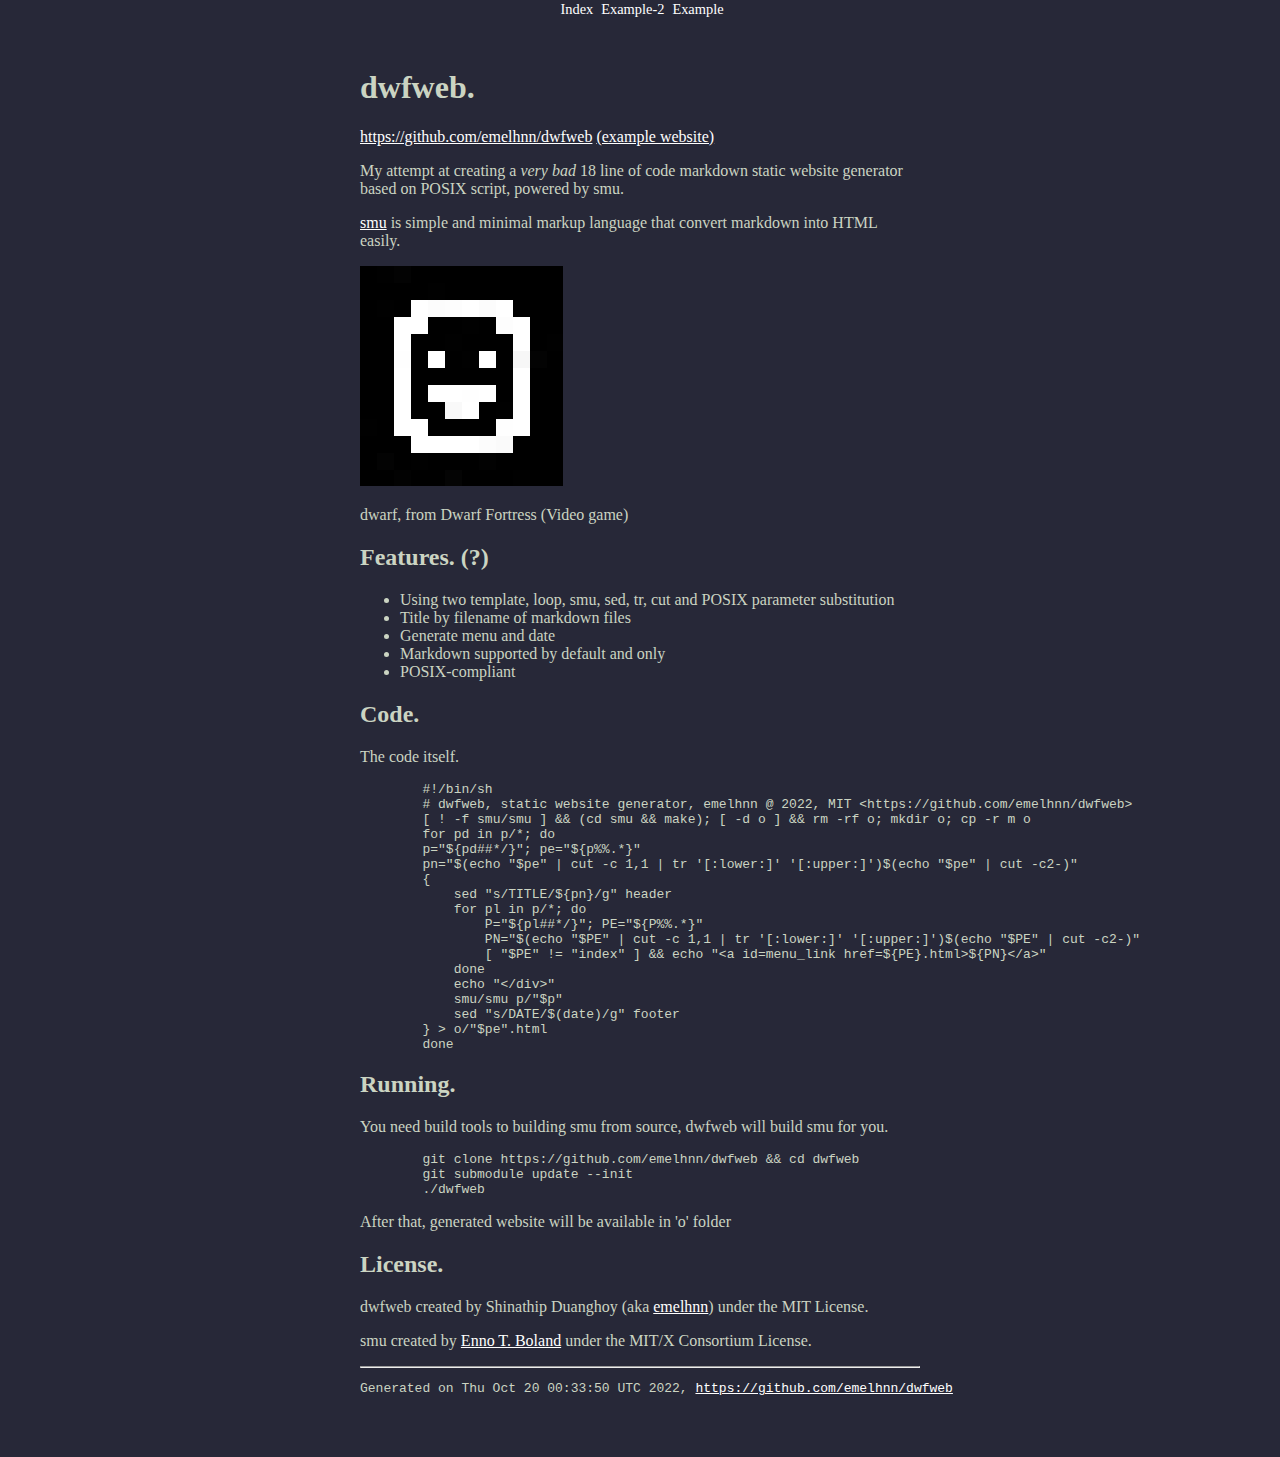
==== index.html @ f4f2b344 "deploy: 4592cbf70ab6e5f2553f593d0f2229c2000f8d30" ====
<!DOCTYPE html>
<html>
<head>
<meta charset=utf-8>
<title>Index | dwfweb.</title>
<link rel=stylesheet href=m/main.css>
</head>
<body>
<div id=menu>
<a id=menu_link href=index.html>Index</a>
<a id=menu_link href=example-2.html>Example-2</a>
<a id=menu_link href=example.html>Example</a>
</div>
<h1>dwfweb.</h1>
<p><a href="https://github.com/emelhnn/dwfweb">https://github.com/emelhnn/dwfweb</a>
<a href="https://emelhnn.github.io/dwfweb/">(example website)</a></p>
<p>My attempt at creating a <em>very bad</em> 18 line of code
markdown static website generator based on POSIX script, powered by smu.</p>
<p><a href="https://github.com/Gottox/smu">smu</a> is simple and minimal markup language
that convert markdown into HTML easily.</p>
<p><img src="m/dwarf_fortress.png" alt="dwarf" /></p>
<p>dwarf, from Dwarf Fortress (Video game)</p>
<h2>Features. (?)</h2>
<ul>
<li>Using two template, loop, smu, sed, tr, cut and POSIX parameter substitution</li>
<li>Title by filename of markdown files</li>
<li>Generate menu and date</li>
<li>Markdown supported by default and only</li>
<li>POSIX-compliant</li>
</ul>
<h2>Code.</h2>
<p>The code itself.</p>
<pre><code>	#!/bin/sh
	# dwfweb, static website generator, emelhnn @ 2022, MIT &lt;https://github.com/emelhnn/dwfweb&gt;
	[ ! -f smu/smu ] &amp;&amp; (cd smu &amp;&amp; make); [ -d o ] &amp;&amp; rm -rf o; mkdir o; cp -r m o
	for pd in p/*; do
	p=&quot;${pd##*/}&quot;; pe=&quot;${p%%.*}&quot;
	pn=&quot;$(echo &quot;$pe&quot; | cut -c 1,1 | tr '[:lower:]' '[:upper:]')$(echo &quot;$pe&quot; | cut -c2-)&quot;
	{
	    sed &quot;s/TITLE/${pn}/g&quot; header
	    for pl in p/*; do
	        P=&quot;${pl##*/}&quot;; PE=&quot;${P%%.*}&quot;
	        PN=&quot;$(echo &quot;$PE&quot; | cut -c 1,1 | tr '[:lower:]' '[:upper:]')$(echo &quot;$PE&quot; | cut -c2-)&quot;
	        [ &quot;$PE&quot; != &quot;index&quot; ] &amp;&amp; echo &quot;&lt;a id=menu_link href=${PE}.html&gt;${PN}&lt;/a&gt;&quot;
	    done
	    echo &quot;&lt;/div&gt;&quot;
	    smu/smu p/&quot;$p&quot;
	    sed &quot;s/DATE/$(date)/g&quot; footer
	} &gt; o/&quot;$pe&quot;.html
	done
</code></pre>
<h2>Running.</h2>
<p>You need build tools to building smu from source, dwfweb will build smu for you.</p>
<pre><code>	git clone https://github.com/emelhnn/dwfweb &amp;&amp; cd dwfweb
	git submodule update --init
	./dwfweb
</code></pre>
<p>After that, generated website will be available in 'o' folder</p>
<h2>License.</h2>
<p>dwfweb created by Shinathip Duanghoy (aka <a href="https://github.com/emelhnn">emelhnn</a>)
under the MIT License. </p>
<p>smu created by <a href="https://github.com/Gottox">Enno T. Boland</a>
under the MIT/X Consortium License. </p>
<hr>
<pre>Generated on Thu Oct 20 00:33:50 UTC 2022, <a href="https://github.com/emelhnn/dwfweb">https://github.com/emelhnn/dwfweb</a></pre>
</body>
</html>
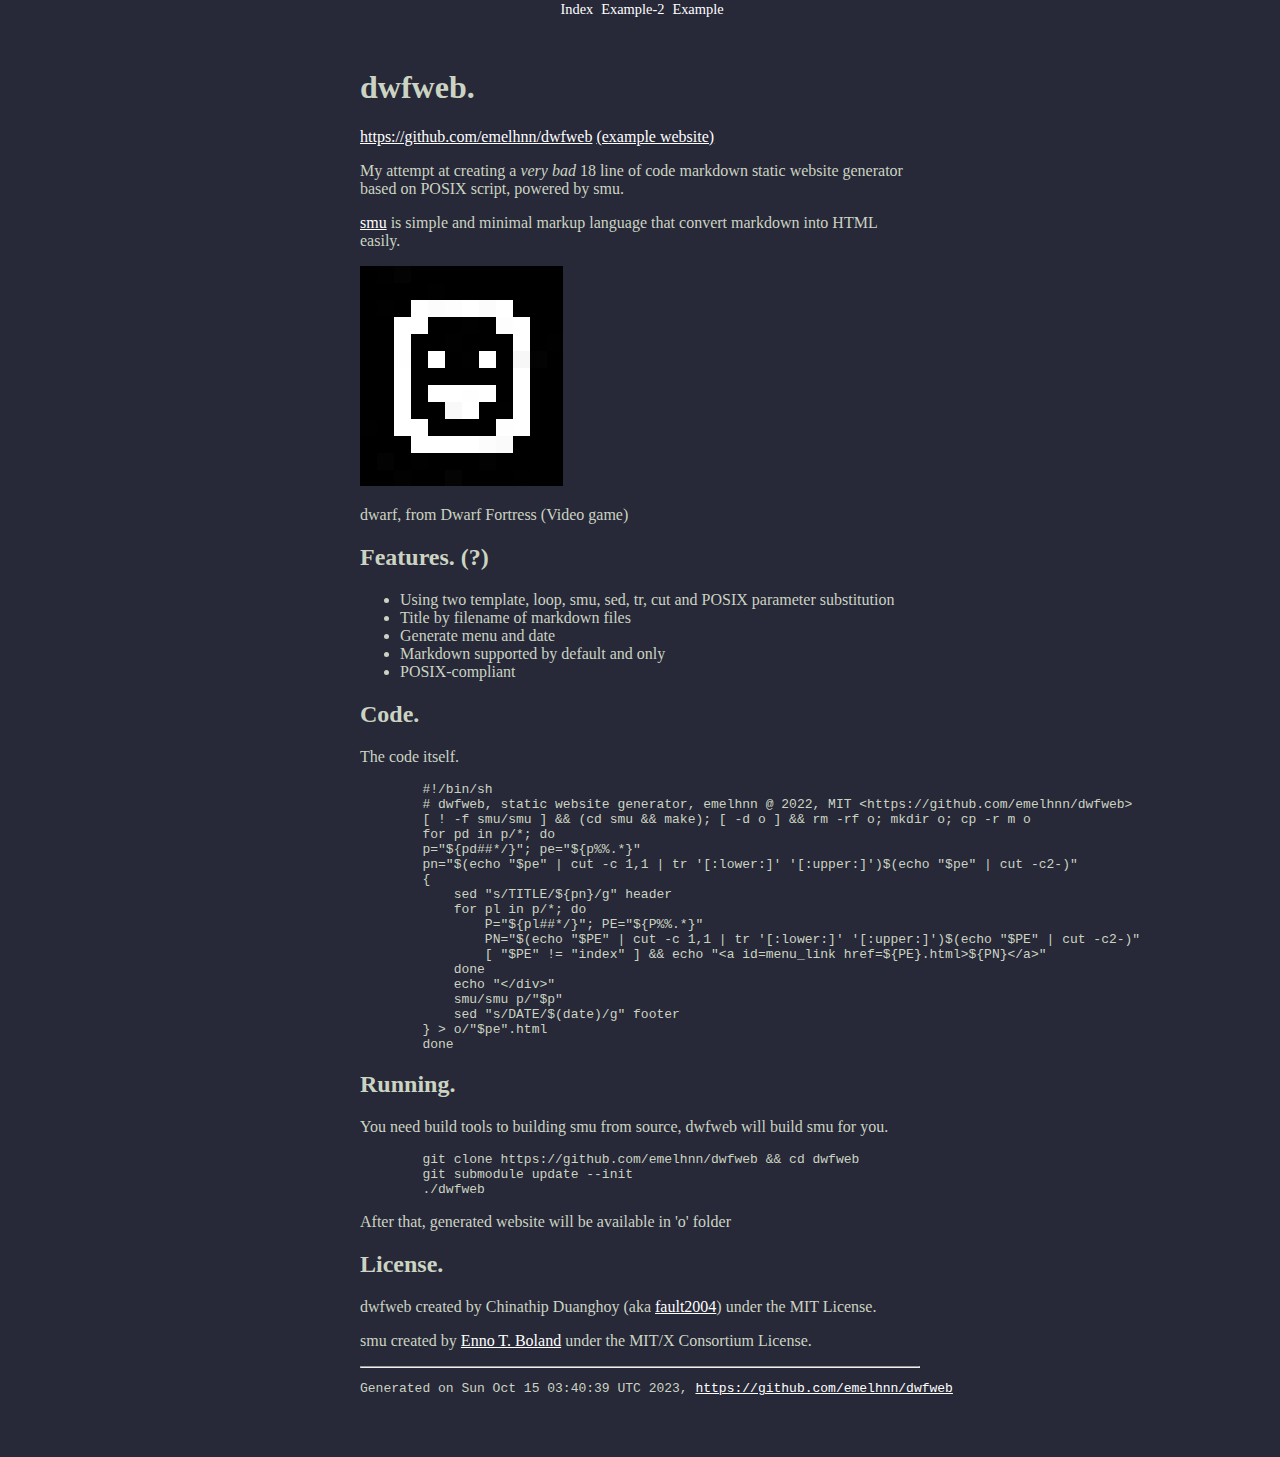
==== commit b11c7ed3: "deploy: c37b5f2879183028519b029b213d5d719e200d6f" ====
--- a/index.html
+++ b/index.html
@@ -57,11 +57,11 @@
 </code></pre>
 <p>After that, generated website will be available in 'o' folder</p>
 <h2>License.</h2>
-<p>dwfweb created by Shinathip Duanghoy (aka <a href="https://github.com/emelhnn">emelhnn</a>)
+<p>dwfweb created by Chinathip Duanghoy (aka <a href="https://github.com/fault2004">fault2004</a>)
 under the MIT License. </p>
 <p>smu created by <a href="https://github.com/Gottox">Enno T. Boland</a>
 under the MIT/X Consortium License. </p>
 <hr>
-<pre>Generated on Thu Oct 20 00:33:50 UTC 2022, <a href="https://github.com/emelhnn/dwfweb">https://github.com/emelhnn/dwfweb</a></pre>
+<pre>Generated on Sun Oct 15 03:40:39 UTC 2023, <a href="https://github.com/emelhnn/dwfweb">https://github.com/emelhnn/dwfweb</a></pre>
 </body>
 </html>
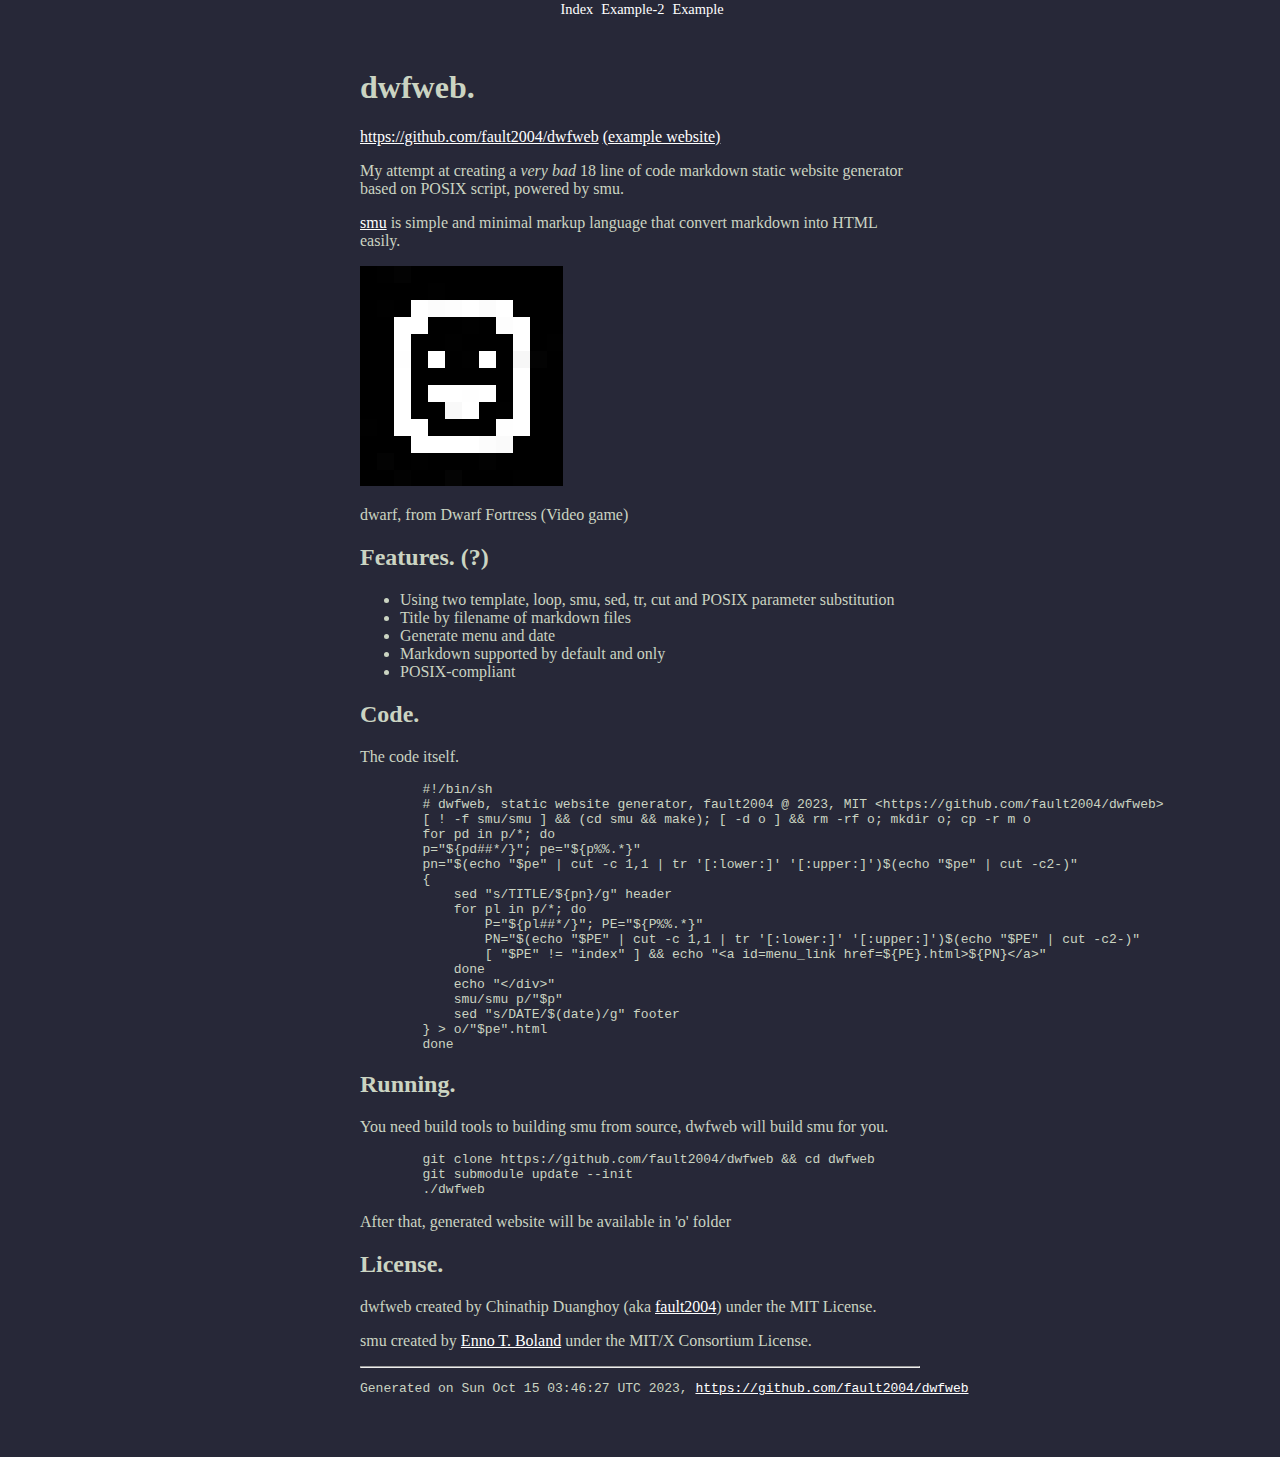
==== commit e415e53b: "deploy: e4161dd69f061a2193ae4d255e8cb7f8ee09647c" ====
--- a/index.html
+++ b/index.html
@@ -12,8 +12,8 @@
 <a id=menu_link href=example.html>Example</a>
 </div>
 <h1>dwfweb.</h1>
-<p><a href="https://github.com/emelhnn/dwfweb">https://github.com/emelhnn/dwfweb</a>
-<a href="https://emelhnn.github.io/dwfweb/">(example website)</a></p>
+<p><a href="https://github.com/fault2004/dwfweb">https://github.com/fault2004/dwfweb</a>
+<a href="https://fault2004.github.io/dwfweb/">(example website)</a></p>
 <p>My attempt at creating a <em>very bad</em> 18 line of code
 markdown static website generator based on POSIX script, powered by smu.</p>
 <p><a href="https://github.com/Gottox/smu">smu</a> is simple and minimal markup language
@@ -31,7 +31,7 @@
 <h2>Code.</h2>
 <p>The code itself.</p>
 <pre><code>	#!/bin/sh
-	# dwfweb, static website generator, emelhnn @ 2022, MIT &lt;https://github.com/emelhnn/dwfweb&gt;
+	# dwfweb, static website generator, fault2004 @ 2023, MIT &lt;https://github.com/fault2004/dwfweb&gt;
 	[ ! -f smu/smu ] &amp;&amp; (cd smu &amp;&amp; make); [ -d o ] &amp;&amp; rm -rf o; mkdir o; cp -r m o
 	for pd in p/*; do
 	p=&quot;${pd##*/}&quot;; pe=&quot;${p%%.*}&quot;
@@ -51,7 +51,7 @@
 </code></pre>
 <h2>Running.</h2>
 <p>You need build tools to building smu from source, dwfweb will build smu for you.</p>
-<pre><code>	git clone https://github.com/emelhnn/dwfweb &amp;&amp; cd dwfweb
+<pre><code>	git clone https://github.com/fault2004/dwfweb &amp;&amp; cd dwfweb
 	git submodule update --init
 	./dwfweb
 </code></pre>
@@ -62,6 +62,6 @@
 <p>smu created by <a href="https://github.com/Gottox">Enno T. Boland</a>
 under the MIT/X Consortium License. </p>
 <hr>
-<pre>Generated on Sun Oct 15 03:40:39 UTC 2023, <a href="https://github.com/emelhnn/dwfweb">https://github.com/emelhnn/dwfweb</a></pre>
+<pre>Generated on Sun Oct 15 03:46:27 UTC 2023, <a href="https://github.com/fault2004/dwfweb">https://github.com/fault2004/dwfweb</a></pre>
 </body>
 </html>
